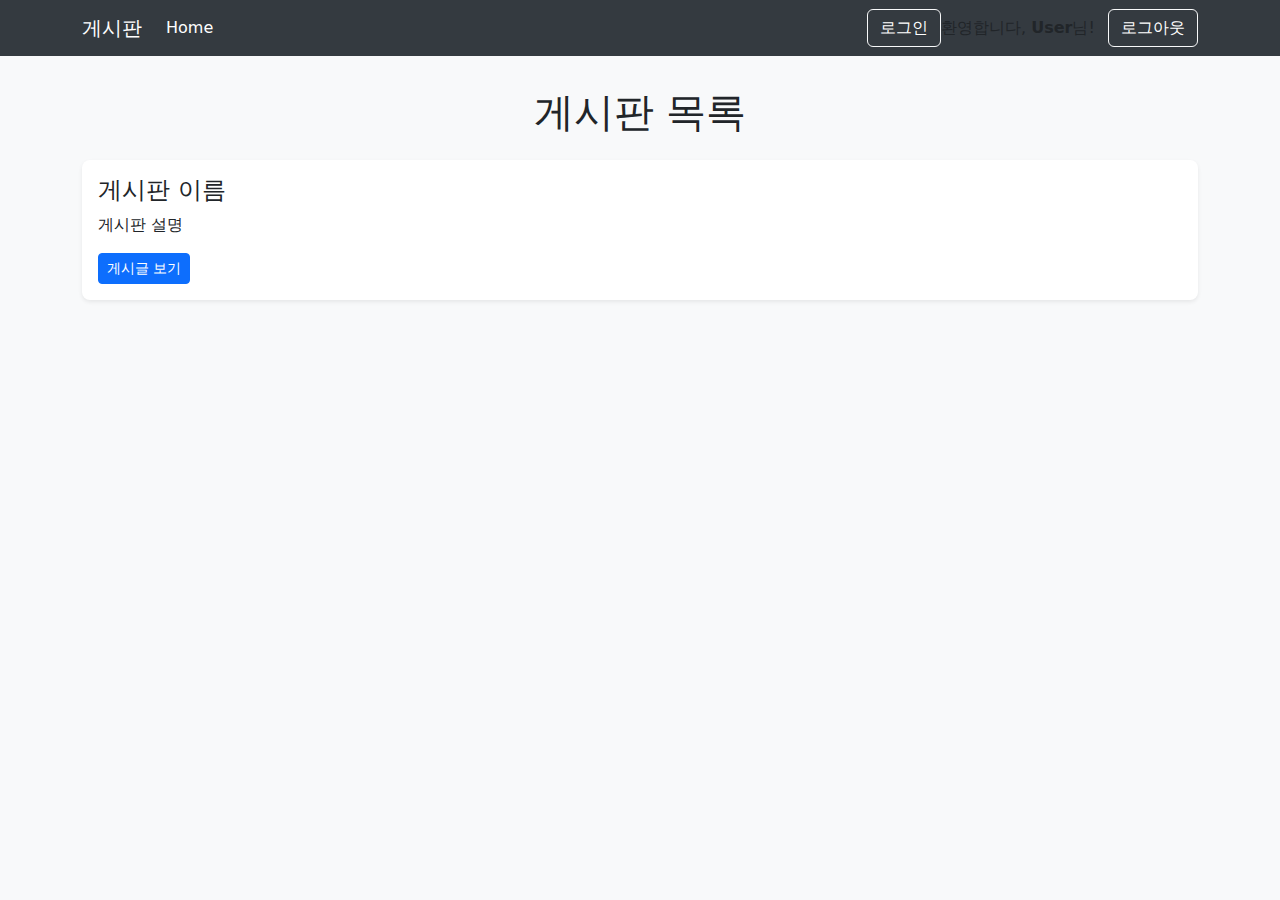
==== src/main/resources/templates/index.html @ ed28c25a "feat: implement main page features(controller, service, view)" ====
<!doctype html>
<html lang="ko" xmlns:th="http://www.thymeleaf.org">
<head>
    <meta charset="UTF-8">
    <title>게시판 - 메인 페이지</title>
    <meta name="viewport" content="width=device-width, initial-scale=1">
    <meta name="description" content="게시판 메인 화면">
    <!-- Bootstrap 5.3.3 CSS CDN -->
    <link href="https://cdn.jsdelivr.net/npm/bootstrap@5.3.3/dist/css/bootstrap.min.css" rel="stylesheet"
          integrity="sha384-QWTKZyjpPEjISv5WaRU9OFeRpok6YctnYmDr5pNlyT2bRjXh0JMhjY6hW+ALEwIH" crossorigin="anonymous">
    <style>
        body {
            background-color: #f8f9fa;
        }
        /* 헤더 스타일 */
        .navbar-custom {
            background-color: #343a40;
        }
        .navbar-custom .navbar-brand,
        .navbar-custom .nav-link,
        .navbar-custom .btn {
            color: #ffffff;
        }
        /* Board 목록 스타일 */
        .board-list {
            margin-top: 2rem;
        }
        .board-item {
            padding: 1rem;
            margin-bottom: 1rem;
            background-color: #ffffff;
            border-radius: 0.5rem;
            box-shadow: 0 0.125rem 0.25rem rgba(0,0,0,0.075);
        }
    </style>
</head>
<body>
<!-- 헤더 영역 -->
<header>
    <nav class="navbar navbar-expand-lg navbar-custom">
        <div class="container">
            <a class="navbar-brand" th:href="@{/}">게시판</a>
            <button class="navbar-toggler" type="button" data-bs-toggle="collapse"
                    data-bs-target="#navbarContent" aria-controls="navbarContent" aria-expanded="false"
                    aria-label="Toggle navigation">
                <span class="navbar-toggler-icon"></span>
            </button>
            <div class="collapse navbar-collapse" id="navbarContent">
                <!-- 좌측 네비게이션 (필요시 추가) -->
                <ul class="navbar-nav me-auto mb-2 mb-lg-0">
                    <li class="nav-item">
                        <a class="nav-link" th:href="@{/}">Home</a>
                    </li>
                </ul>
                <!-- 우측 로그인/사용자 정보 영역 -->
                <div class="d-flex">
                    <!-- 로그인하지 않은 경우 로그인 버튼 표시 -->
                    <div th:if="${session.loggedInMember == null}">
                        <a class="btn btn-outline-light" th:href="@{/members/login}">로그인</a>
                    </div>
                    <!-- 로그인한 경우 사용자 이름과 로그아웃 링크 표시 -->
                    <div th:if="${session.loggedInMember != null}">
                        <span class="me-2">환영합니다, <strong th:text="${session.loggedInMember.username}">User</strong>님!</span>
                        <a class="btn btn-outline-light" th:href="@{/members/logout}">로그아웃</a>
                    </div>
                </div>
            </div>
        </div>
    </nav>
</header>

<!-- 메인 콘텐츠 영역 -->
<main class="container board-list">
    <h1 class="mb-4 text-center">게시판 목록</h1>
    <div class="row">
        <div class="col-12">
            <!-- Board 목록: BoardService를 통해 모델에 담긴 'boards' 리스트를 반복 출력 -->
            <div th:each="board : ${boards}" class="board-item">
                <h4 th:text="${board.name}">게시판 이름</h4>
                <p th:text="${board.description}">게시판 설명</p>
                <!-- 게시판 링크: board.code를 쿼리 파라미터 'id'에 전달 -->
                <a class="btn btn-primary btn-sm" th:href="@{/board/lists(id=${board.code})}">
                    게시글 보기
                </a>
            </div>
        </div>
    </div>
</main>

<!-- Bootstrap 5.3.3 JS CDN -->
<script src="https://cdn.jsdelivr.net/npm/bootstrap@5.3.3/dist/js/bootstrap.bundle.min.js"
        integrity="sha384-0pUGZvbkm6XF6gxjEnlmuGrJXVbNuzT9qBBavbLwCsOGabYfZo0T0to5eqruptLy"
        crossorigin="anonymous"></script>
</body>
</html>
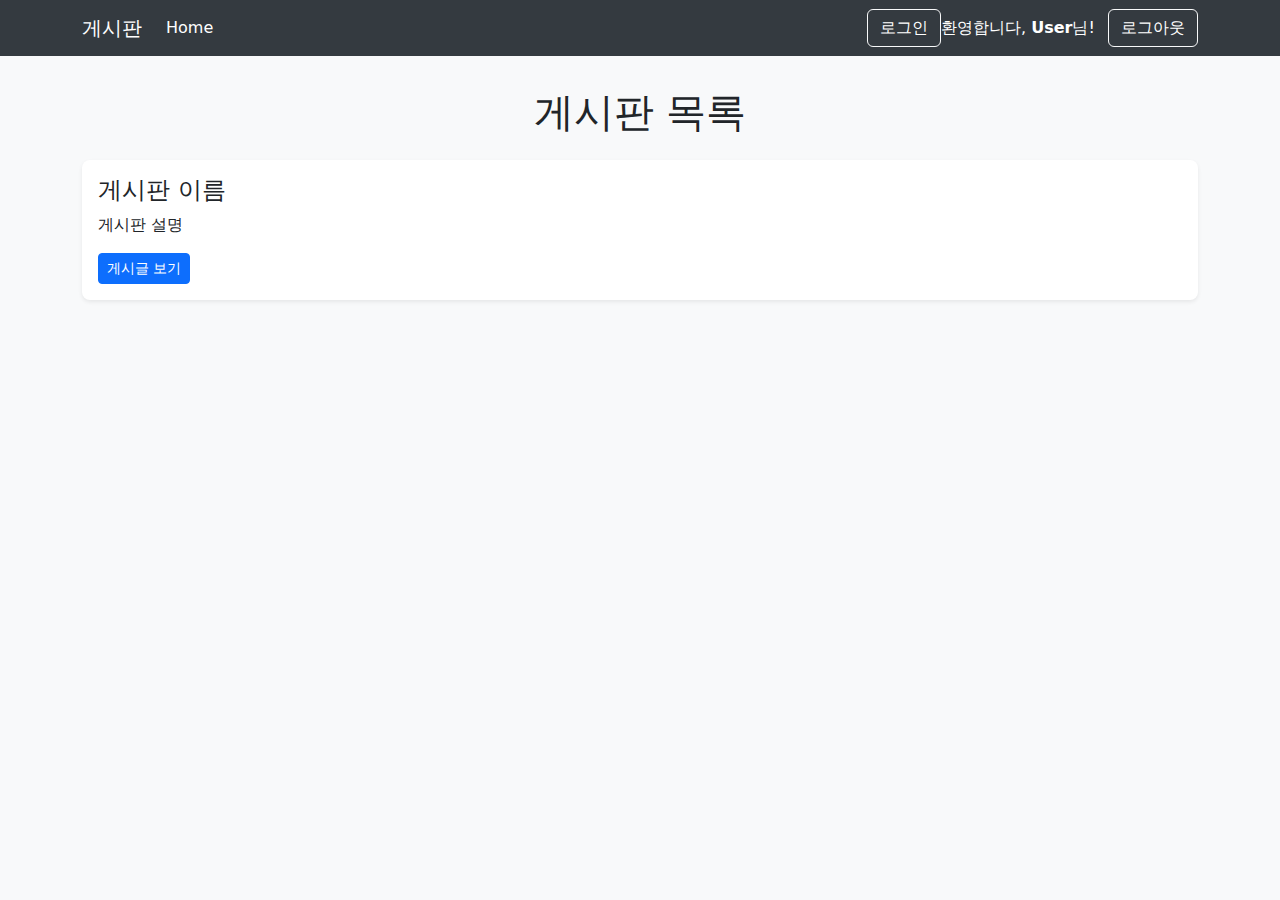
==== commit 0ea4846a: "feat: change the color of welcome message(black to white)." ====
--- a/src/main/resources/templates/index.html
+++ b/src/main/resources/templates/index.html
@@ -58,9 +58,9 @@
                     <div th:if="${session.loggedInMember == null}">
                         <a class="btn btn-outline-light" th:href="@{/members/login}">로그인</a>
                     </div>
-                    <!-- 로그인한 경우 사용자 이름과 로그아웃 링크 표시 -->
+                    <!-- 로그인한 경우 사용자 이름과 로그아웃 링크 표시 (텍스트 색상을 흰색으로 적용) -->
                     <div th:if="${session.loggedInMember != null}">
-                        <span class="me-2">환영합니다, <strong th:text="${session.loggedInMember.username}">User</strong>님!</span>
+                        <span class="me-2 text-white">환영합니다, <strong th:text="${session.loggedInMember.username}">User</strong>님!</span>
                         <a class="btn btn-outline-light" th:href="@{/members/logout}">로그아웃</a>
                     </div>
                 </div>
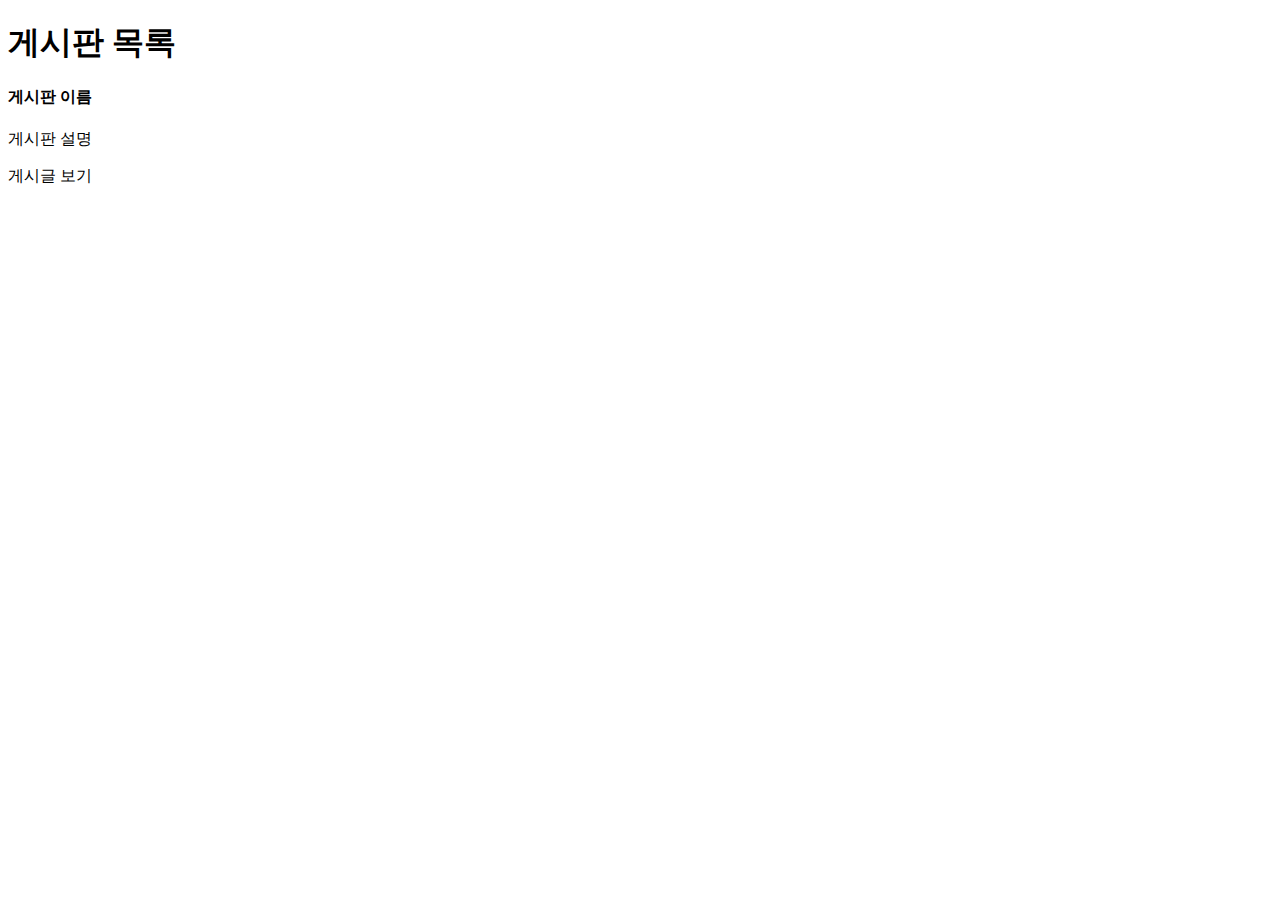
==== commit b0b7076c: "feat: modularized template fragments and moved duplicate css elements to common.css" ====
--- a/src/main/resources/templates/index.html
+++ b/src/main/resources/templates/index.html
@@ -1,74 +1,6 @@
 <!doctype html>
-<html lang="ko" xmlns:th="http://www.thymeleaf.org">
-<head>
-    <meta charset="UTF-8">
-    <title>게시판 - 메인 페이지</title>
-    <meta name="viewport" content="width=device-width, initial-scale=1">
-    <meta name="description" content="게시판 메인 화면">
-    <!-- Bootstrap 5.3.3 CSS CDN -->
-    <link href="https://cdn.jsdelivr.net/npm/bootstrap@5.3.3/dist/css/bootstrap.min.css" rel="stylesheet"
-          integrity="sha384-QWTKZyjpPEjISv5WaRU9OFeRpok6YctnYmDr5pNlyT2bRjXh0JMhjY6hW+ALEwIH" crossorigin="anonymous">
-    <style>
-        body {
-            background-color: #f8f9fa;
-        }
-        /* 헤더 스타일 */
-        .navbar-custom {
-            background-color: #343a40;
-        }
-        .navbar-custom .navbar-brand,
-        .navbar-custom .nav-link,
-        .navbar-custom .btn {
-            color: #ffffff;
-        }
-        /* Board 목록 스타일 */
-        .board-list {
-            margin-top: 2rem;
-        }
-        .board-item {
-            padding: 1rem;
-            margin-bottom: 1rem;
-            background-color: #ffffff;
-            border-radius: 0.5rem;
-            box-shadow: 0 0.125rem 0.25rem rgba(0,0,0,0.075);
-        }
-    </style>
-</head>
+<html xmlns:th="http://www.thymeleaf.org" th:replace="~{layout :: content}">
 <body>
-<!-- 헤더 영역 -->
-<header>
-    <nav class="navbar navbar-expand-lg navbar-custom">
-        <div class="container">
-            <a class="navbar-brand" th:href="@{/}">게시판</a>
-            <button class="navbar-toggler" type="button" data-bs-toggle="collapse"
-                    data-bs-target="#navbarContent" aria-controls="navbarContent" aria-expanded="false"
-                    aria-label="Toggle navigation">
-                <span class="navbar-toggler-icon"></span>
-            </button>
-            <div class="collapse navbar-collapse" id="navbarContent">
-                <!-- 좌측 네비게이션 (필요시 추가) -->
-                <ul class="navbar-nav me-auto mb-2 mb-lg-0">
-                    <li class="nav-item">
-                        <a class="nav-link" th:href="@{/}">Home</a>
-                    </li>
-                </ul>
-                <!-- 우측 로그인/사용자 정보 영역 -->
-                <div class="d-flex">
-                    <!-- 로그인하지 않은 경우 로그인 버튼 표시 -->
-                    <div th:if="${session.loggedInMember == null}">
-                        <a class="btn btn-outline-light" th:href="@{/members/login}">로그인</a>
-                    </div>
-                    <!-- 로그인한 경우 사용자 이름과 로그아웃 링크 표시 (텍스트 색상을 흰색으로 적용) -->
-                    <div th:if="${session.loggedInMember != null}">
-                        <span class="me-2 text-white">환영합니다, <strong th:text="${session.loggedInMember.username}">User</strong>님!</span>
-                        <a class="btn btn-outline-light" th:href="@{/members/logout}">로그아웃</a>
-                    </div>
-                </div>
-            </div>
-        </div>
-    </nav>
-</header>
-
 <!-- 메인 콘텐츠 영역 -->
 <main class="container board-list">
     <h1 class="mb-4 text-center">게시판 목록</h1>
@@ -86,10 +18,5 @@
         </div>
     </div>
 </main>
-
-<!-- Bootstrap 5.3.3 JS CDN -->
-<script src="https://cdn.jsdelivr.net/npm/bootstrap@5.3.3/dist/js/bootstrap.bundle.min.js"
-        integrity="sha384-0pUGZvbkm6XF6gxjEnlmuGrJXVbNuzT9qBBavbLwCsOGabYfZo0T0to5eqruptLy"
-        crossorigin="anonymous"></script>
 </body>
 </html>
